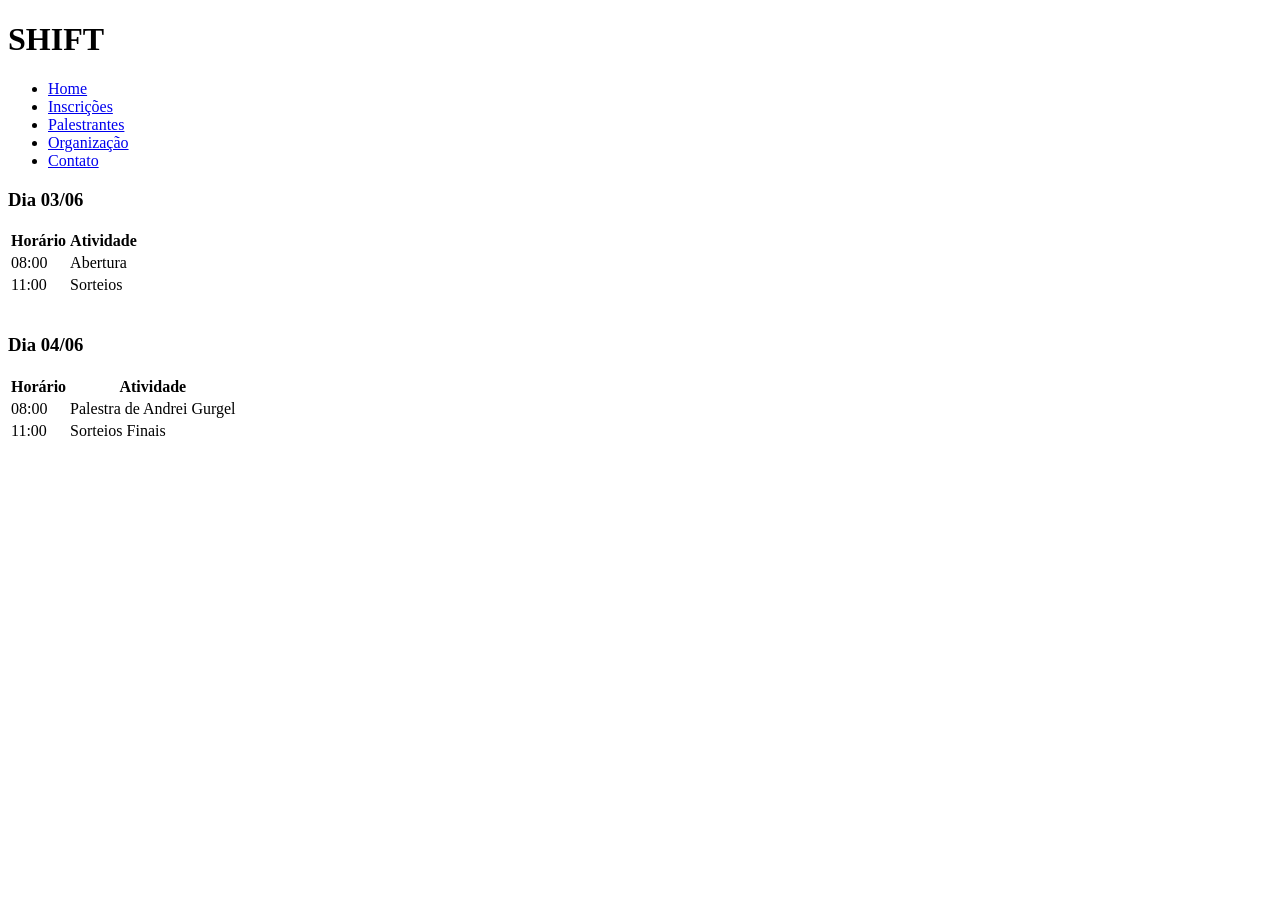
==== programacao.html @ 30f0f522 "add programacao.html" ====
<!DOCTYPE html>
<html lang="pt-BR">
<head>
    <meta charset="UTF-8">
    <meta name="viewport" content="width=device-width, initial-scale=1.0">
    <link rel="stylesheet" href="main.css">
    <title>Programação</title>
</head>
<body>

<header>
    <h1>SHIFT</h1>

    <nav>
        <ul>
            <li><a href="index.html">Home</a></li>
            <li><a href="inscricoes.html">Inscrições</a></li>
            <li><a href="palestrantes.html">Palestrantes</a></li>
            <li><a href="organizacao.html">Organização</a></li>
            <li><a href="contato.html">Contato</a></li>
        </ul>
    </nav>
</header>

<main class="pagina">

    <h3>Dia 03/06</h3>

    <table>
        <tr>
            <th>Horário</th>
            <th>Atividade</th>
        </tr>

        <tr>
            <td class="hora">08:00</td>
            <td>Abertura</td>
        </tr>

        <tr>
            <td class="hora">11:00</td>
            <td>Sorteios</td>
        </tr>
    </table>

    <br>

    <h3>Dia 04/06</h3>

    <table>
        <tr>
            <th>Horário</th>
            <th>Atividade</th>
        </tr>

        <tr>
            <td class="hora">08:00</td>
            <td>Palestra de Andrei Gurgel</td>
        </tr>

        <tr>
            <td class="hora">11:00</td>
            <td>Sorteios Finais</td>
        </tr>
    </table>

</main>

</body>
</html>
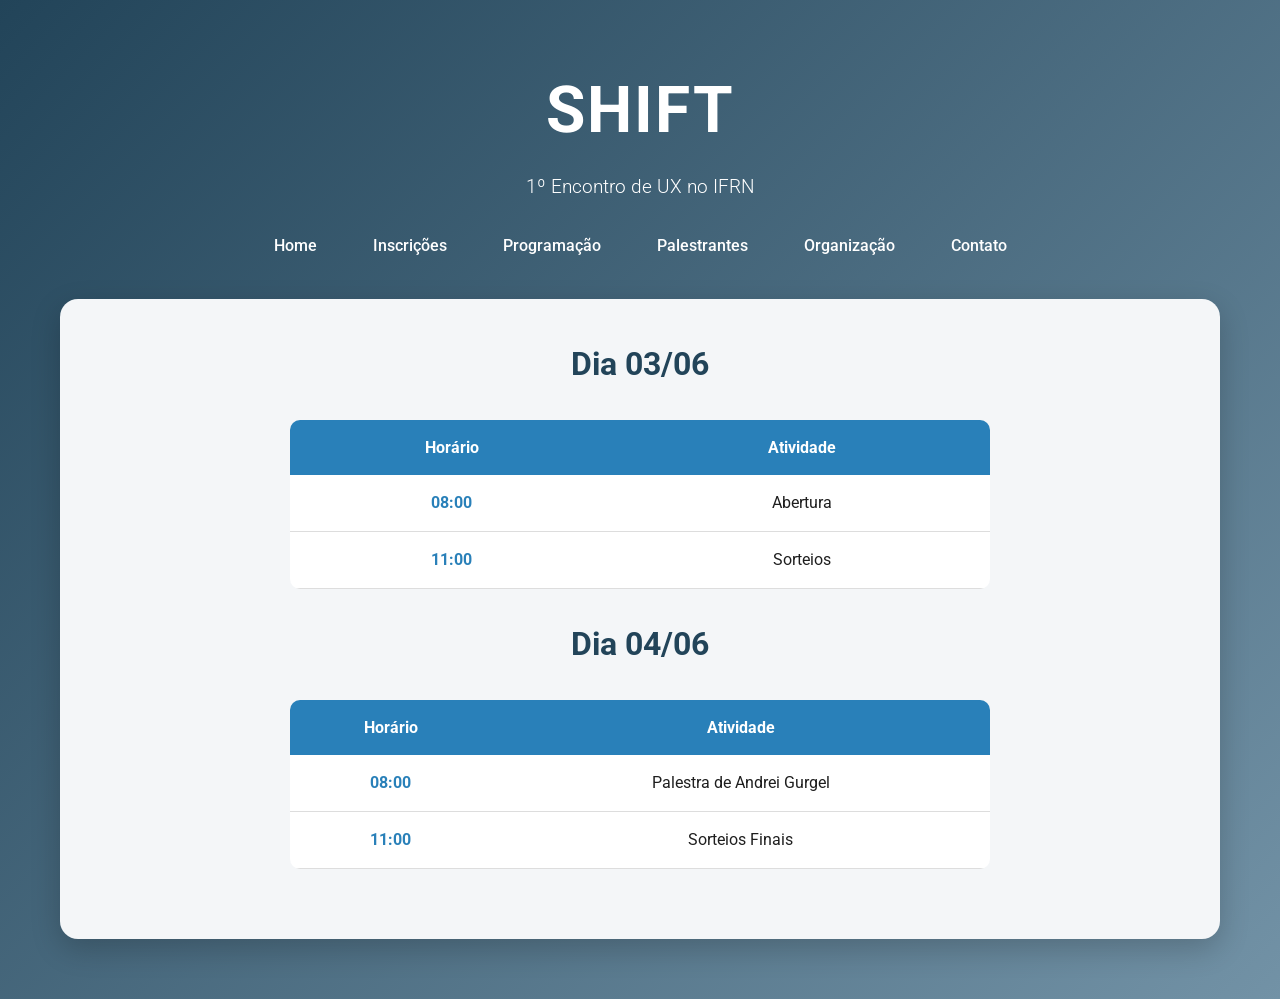
==== commit 1bc15bfc: "Update final in SHIFT" ====
--- a/programacao.html
+++ b/programacao.html
@@ -1,70 +1,83 @@
 <!DOCTYPE html>
 <html lang="pt-BR">
+
 <head>
     <meta charset="UTF-8">
     <meta name="viewport" content="width=device-width, initial-scale=1.0">
+    <title>Programação - SHIFT</title>
+
     <link rel="stylesheet" href="main.css">
-    <title>Programação</title>
 </head>
+
 <body>
 
-<header>
-    <h1>SHIFT</h1>
+    <div class="container">
 
-    <nav>
-        <ul>
-            <li><a href="index.html">Home</a></li>
-            <li><a href="inscricoes.html">Inscrições</a></li>
-            <li><a href="palestrantes.html">Palestrantes</a></li>
-            <li><a href="organizacao.html">Organização</a></li>
-            <li><a href="contato.html">Contato</a></li>
-        </ul>
-    </nav>
-</header>
+        <header>
+            <h1>SHIFT</h1>
 
-<main class="pagina">
+            <h2>1º Encontro de UX no IFRN</h2>
 
-    <h3>Dia 03/06</h3>
+            <nav>
+                <ul>
+                    <li><a href="index.html">Home</a></li>
+                    <li><a href="inscricoes.html">Inscrições</a></li>
+                    <li><a href="programacao.html">Programação</a></li>
+                    <li><a href="palestrantes.html">Palestrantes</a></li>
+                    <li><a href="organizacao.html">Organização</a></li>
+                    <li><a href="contato.html">Contato</a></li>
+                </ul>
+            </nav>
+        </header>
 
-    <table>
-        <tr>
-            <th>Horário</th>
-            <th>Atividade</th>
-        </tr>
+        <main class="pagina">
 
-        <tr>
-            <td class="hora">08:00</td>
-            <td>Abertura</td>
-        </tr>
+            <div class="programacao">
 
-        <tr>
-            <td class="hora">11:00</td>
-            <td>Sorteios</td>
-        </tr>
-    </table>
+                <h3>Dia 03/06</h3>
 
-    <br>
+                <table>
+                    <tr>
+                        <th>Horário</th>
+                        <th>Atividade</th>
+                    </tr>
 
-    <h3>Dia 04/06</h3>
+                    <tr>
+                        <td class="hora">08:00</td>
+                        <td>Abertura</td>
+                    </tr>
 
-    <table>
-        <tr>
-            <th>Horário</th>
-            <th>Atividade</th>
-        </tr>
+                    <tr>
+                        <td class="hora">11:00</td>
+                        <td>Sorteios</td>
+                    </tr>
+                </table>
 
-        <tr>
-            <td class="hora">08:00</td>
-            <td>Palestra de Andrei Gurgel</td>
-        </tr>
+                <h3>Dia 04/06</h3>
 
-        <tr>
-            <td class="hora">11:00</td>
-            <td>Sorteios Finais</td>
-        </tr>
-    </table>
+                <table>
+                    <tr>
+                        <th>Horário</th>
+                        <th>Atividade</th>
+                    </tr>
 
-</main>
+                    <tr>
+                        <td class="hora">08:00</td>
+                        <td>Palestra de Andrei Gurgel</td>
+                    </tr>
+
+                    <tr>
+                        <td class="hora">11:00</td>
+                        <td>Sorteios Finais</td>
+                    </tr>
+                </table>
+
+            </div>
+
+        </main>
+
+    </div>
 
 </body>
+
 </html>
--- a/main.css
+++ b/main.css
@@ -0,0 +1,292 @@
+@import url('https://fonts.googleapis.com/css2?family=Roboto:wght@300;400;500;700&display=swap');
+
+* {
+    margin: 0;
+    padding: 0;
+    box-sizing: border-box;
+}
+
+body {
+    min-height: 100vh;
+    background: linear-gradient(135deg, #224459, #7292A6);
+    font-family: 'Roboto', sans-serif;
+    color: white;
+    line-height: 1.6;
+}
+
+.container {
+    width: 100%;
+    max-width: 1200px;
+    margin: auto;
+    padding: 20px;
+}
+
+header {
+    text-align: center;
+    padding: 40px 20px;
+}
+
+header h1 {
+    font-size: 4rem;
+    margin-bottom: 10px;
+    letter-spacing: 2px;
+}
+
+header h2 {
+    font-size: 1.2rem;
+    font-weight: 300;
+    margin-bottom: 30px;
+}
+
+nav ul {
+    list-style: none;
+    display: flex;
+    justify-content: center;
+    align-items: center;
+    gap: 20px;
+    flex-wrap: wrap;
+}
+
+nav li {
+    list-style: none;
+}
+
+nav a {
+    color: white;
+    text-decoration: none;
+    font-weight: 500;
+    padding: 10px 18px;
+    border-radius: 8px;
+    transition: 0.3s ease;
+}
+
+nav a:hover {
+    background-color: rgba(255, 255, 255, 0.15);
+    transform: translateY(-2px);
+}
+
+.pagina {
+    background-color: #f4f6f8;
+    color: #1e1e1e;
+    padding: 40px;
+    border-radius: 18px;
+    box-shadow: 0 10px 30px rgba(0, 0, 0, 0.2);
+    margin-bottom: 40px;
+}
+
+.pagina h3 {
+    text-align: center;
+    font-size: 2rem;
+    margin-bottom: 30px;
+    color: #224459;
+}
+
+.pagina h4 {
+    text-align: center;
+    margin-top: 10px;
+    font-size: 1.1rem;
+}
+
+.pagina p {
+    margin-bottom: 15px;
+    text-align: center;
+}
+
+button {
+    width: 100%;
+    background-color: #2980B9;
+    color: white;
+    border: none;
+    padding: 14px;
+    border-radius: 8px;
+    font-size: 1rem;
+    font-weight: bold;
+    cursor: pointer;
+    transition: 0.3s ease;
+}
+
+button:hover {
+    background-color: #1f6694;
+    transform: scale(1.02);
+}
+
+form {
+    width: 100%;
+    max-width: 500px;
+    margin: auto;
+}
+
+input {
+    width: 100%;
+    padding: 14px;
+    margin-bottom: 18px;
+    border: 1px solid #ccc;
+    border-radius: 8px;
+    font-size: 1rem;
+    outline: none;
+    transition: 0.3s ease;
+}
+
+input:focus {
+    border-color: #2980B9;
+    box-shadow: 0 0 5px rgba(41, 128, 185, 0.5);
+}
+
+.form-label {
+    text-align: center;
+    margin-bottom: 12px;
+    font-weight: bold;
+    color: #224459;
+}
+
+.radio-group {
+    display: flex;
+    justify-content: center;
+    gap: 30px;
+    margin-bottom: 25px;
+}
+
+.radio-option {
+    display: flex;
+    align-items: center;
+    gap: 8px;
+}
+
+.radio-option input {
+    width: auto;
+    margin: 0;
+}
+
+.programacao {
+    display: flex;
+    flex-direction: column;
+    align-items: center;
+    justify-content: center;
+    text-align: center;
+}
+
+.programacao table {
+    width: 100%;
+    max-width: 700px;
+    margin-left: auto;
+    margin-right: auto;
+}
+
+table {
+    width: 100%;
+    border-collapse: collapse;
+    overflow: hidden;
+    border-radius: 10px;
+    margin-bottom: 30px;
+}
+
+th {
+    background-color: #2980B9;
+    color: white;
+    padding: 15px;
+    font-size: 1rem;
+    text-align: center;
+}
+
+td {
+    background-color: white;
+    padding: 15px;
+    text-align: center;
+    border-bottom: 1px solid #ddd;
+}
+
+tr:hover td {
+    background-color: #f0f8ff;
+}
+
+.hora {
+    color: #2980B9;
+    font-weight: bold;
+}
+
+.palestrantes-grid {
+    display: grid;
+    grid-template-columns: repeat(auto-fit, minmax(250px, 1fr));
+    gap: 25px;
+}
+
+.Palestrantes {
+    background-color: white;
+    padding: 20px;
+    border-radius: 15px;
+    text-align: center;
+    box-shadow: 0 5px 15px rgba(0, 0, 0, 0.1);
+    transition: 0.3s ease;
+}
+
+.Palestrantes:hover {
+    transform: translateY(-5px);
+}
+
+.Palestrantes img {
+    width: 100%;
+    height: 220px;
+    object-fit: cover;
+    object-position: center top;
+    border-radius: 12px;
+    margin-bottom: 15px;
+}
+
+.georgia-img {
+    object-position: center 15%;
+}
+
+.Palestrantes h4 {
+    color: #224459;
+}
+
+footer {
+    text-align: center;
+    padding: 20px;
+    font-size: 0.9rem;
+    opacity: 0.8;
+}
+
+@media (max-width: 768px) {
+
+    header h1 {
+        font-size: 2.5rem;
+    }
+
+    header h2 {
+        font-size: 1rem;
+    }
+
+    nav ul {
+        flex-direction: column;
+        gap: 10px;
+    }
+
+    .pagina {
+        padding: 25px;
+    }
+
+    .radio-group {
+        flex-direction: column;
+        align-items: center;
+        gap: 15px;
+    }
+
+    table {
+        font-size: 0.9rem;
+    }
+
+    th,
+    td {
+        padding: 10px;
+    }
+    .Palestrantes img {
+    width: 100%;
+    max-height: 320px;
+    height: auto;
+    object-fit: contain;
+    border-radius: 12px;
+    margin-bottom: 15px;
+    background-color: white;
+
+}
